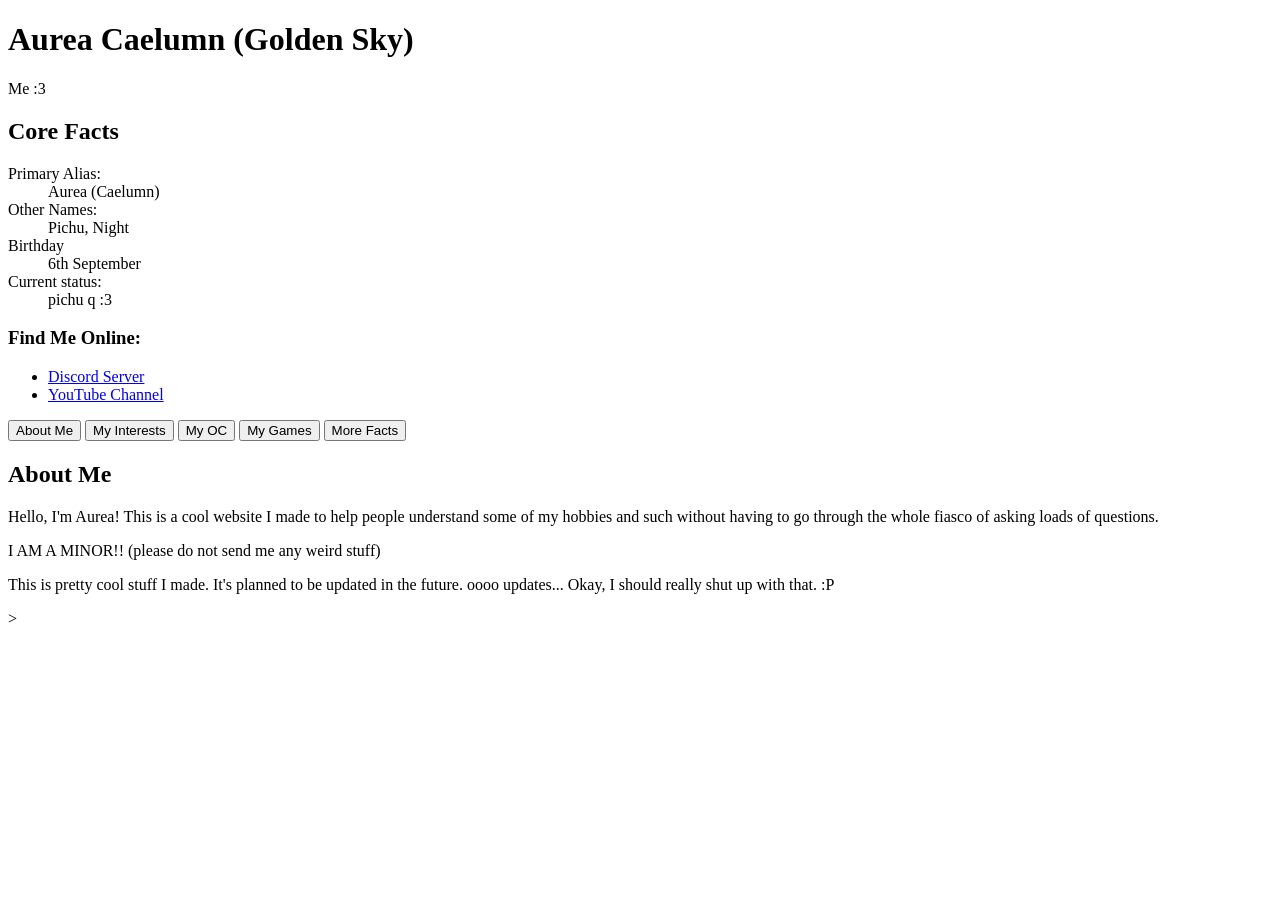
==== index.html @ 03a400eb "Create index.html Creation!" ====
<!DOCTYPE html>
<html lang="en">
<head>
    <meta charset="UTF-8">
    <meta name="viewport" content="width=device-width, initial-scale=1.0">
    <title>pretty cool website</title>
    <link rel="stylesheet" href="style.css">
    <link href="https://fonts.googleapis.com/css2?family=Montserrat:wght@400;600;700&family=Open+Sans:wght@300;400;600&display=swap" rel="stylesheet">
</head>
<body>
    <div class="background-image-behind"></div>

    <div class="container">
        <!-- sectiono uno: funny fact of the j -->
        <header class="profile-header">
            <h1>Aurea Caelumn (Golden Sky)</h1>
            <p class="tagline">Me :3</p>

            <div class="main-facts">
                <h2>Core Facts</h2>
                <dl>
                    <dt>Primary Alias:</dt>
                    <dd>Aurea (Caelumn)</dd>

                    <dt>Other Names:</dt>
                    <dd>Pichu, Night</dd>

                    <dt>Birthday</dt>
                    <dd>6th September</dd>

                    <dt>Current status:</dt>
                    <dd>pichu q :3</dd>
                </dl>

                <div class="social-links">
                    <h3>Find Me Online:</h3>
                    <ul>
                        <li><a href="https://discord.gg/Cn8cSfSV3N" target="_blank" rel="noopener noreferrer">Discord Server</a></li>
                        <li><a href="https://www.youtube.com/@pichucool" target="_blank" rel="noopener noreferrer">YouTube Channel</a></li>
                    </ul>
                </div>
            </div>
        </header>

        <!-- Section: PichuJ likes tabs :3 -->
        <main class="profile-content">
            <div class="tabs">
                <button class="tab-button active" onclick="openTab(event, 'aboutMe')">About Me</button>
                <button class="tab-button" onclick="openTab(event, 'myInterests')">My Interests</button>
                <button class="tab-button" onclick="openTab(event, 'myOC')">My OC</button>
                <button class="tab-button" onclick="openTab(event, 'myGames')">My Games</button> 
                <button class="tab-button" onclick="openTab(event, 'Facts')">More Facts</button>
            </div>

            <!-- MEEEEEE!! yay ego!! -->
            <div id="aboutMe" class="tab-content active">
                <h2>About Me</h2>
                <p>Hello, I'm Aurea! This is a cool website I made to help people understand some of my hobbies and such without having to go through the whole fiasco of asking loads of questions. </p>
                <p> <span class="animated-text-reveal">I AM A MINOR!! (please do not send me any weird stuff)</p>
                <p>This is pretty cool stuff I made. It's planned to be updated in the future. <span class="animated-text-reveal">oooo updates...</span> Okay, I should really shut up with that. :P </p>
            </div>

            <!-- Tab Content: My Interests. Pretty intresting, huh? -->
            <div id="myInterests" class="tab-content">
                <h2>My Interests</h2>
                <p>Here's some funny stuff I like:</p>
                <ul>
                    <li><strong>Programming:</strong> I find immense joy in causing mental and physical trauma via the most awful code on planet earth.</li>
                    <li><strong>Gaming:</strong> I love gaming. I also hate gaming. IMR, GCI, SCI everything out there- I hate you sometimes.</li>
                    <li><strong>Lore and worldbuilding:</strong> My OC is really cool, but the world around them is nearly as much. You can't have an OC without the lore around them, and this is really good at that.</li>
                </ul>
                <p>Want to complain about how my interests suck? Skill issue.</p>
            </div>

            <!-- Tab Content: My OC -->
            <div id="myOC" class="tab-content">
                <h2>My Original Character</h2>
                <div class="oc-section">
                    <div class="oc-image">
                        <!-- OC!! i love ocs!! if you see this, pretty cool, huh? -->
                        <img src="images/oc-picture.jpg" alt="[Your OC's Name] - My Furry Original Character">
                        <figcaption>Aurea Caelumn</figcaption>
                    </div>
                    <div class="oc-lore">
                        <h3>Lore & Background</h3>
                        <p>Aurea Caelumn is a pretty cool snow dragon.  Aurea has a brother, of whom is generally referred to as Day, who is the complete opposite, and has 2 "loving" parents.</p>
                        <p><strong>Species:</strong> Snow dragon</p>
                        <p><strong>Personality:</strong> Playful, perspective, machiavellianistic (big word!! we like!!)</p>
                        <p><strong>Key Traits:</strong></p>
                        <ul>
                            <li>Very quiet, almost never speaking, prefers to "watch".</li>
                            <li>Is technically only half a person because of [REDACTED].</li>
                    <!--spooky scary skeletons!-->
                            <li>Able to control snow, water, ice and steam at will. Allows for some fun snow sculptures or ice sculptures, or basically making a free pure drink anywhere.</li>
                        </ul>
                    </div>
                </div>
            </div>

            <!-- gaming !-->
            <div id="myGames" class="tab-content">
                <h2>My Gaming Journey</h2>
                <p>Here's like my 2 main games at any time here, and some information. Nothing important but might be useful.</p>

                <div class="game-entry">
                    <h3>Celeste</h3>
                    <div class="game-details">
                        <div class="game-image">
                            <img src="images/celeste-game.jpg" alt="Celeste Gameplay">
                        </div>
                        <div class="game-text">
                            <p><strong>Status:</strong> silly</p>
                            <p><strong>Progression:</strong> <span class="animated-text-reveal">188/202 Strawberries (i hate goldens)</span> I hate all the golden strawberries, I love suffering, fun.</p>
                            <p><strong>Notes:</strong> Celeste is a great game. Apart from Oshiro. I never want to see Oshiro, and I'm pretty sure he appears in my nightmares.</p>
                        </div>
                    </div>
                </div>

                <div class="game-entry">
                    <h3>Roblox</h3>
                    <div class="game-details">
                        <div class="game-image">
                            <img src="images/roblox-game.jpg" alt="Roblox Game">
                        </div>
                        <div class="game-text">
                            <p><strong>Status:</strong> not active because holiday</p>
                            <p><strong>Progression:</strong> Primarily an <span class="animated-text-reveal">incremental game player</span>. we love GCI!!!</p>
                            <p><strong>Notes:</strong> Roblox is a great game. The people who inhabit it are the worst part. Incremental games are pretty cool.</p>
                        </div>
                    </div>
                </div>
            </div>>

            <!-- Tab Content: facts!! -->
            <div id="Facts" class="tab-content">
                <h2>More Facts</h2>
                <p>Pichu E asked me to add facts here. Pichu E is pretty cool.</p>
                <dl class="facts-list">
                    <dt>Gender:</dt>
                    <dd>Male</dd>

                    <dt>Pronouns:</dt>
                    <dd>He/Him/They/Them</dd>

                    <dt>Zodiac Sign:</dt>
                    <dd>Virgo</dd>

                    <dt>Favorite Color:</dt>
                    <dd>Chrome Green Oxide Fiery</dd>

                    <dt>Dream Job:</dt>
                    <dd>Coder at own tech company.</dd>

                    <dt>Myers-Briggs Type:</dt>
                    <dd>INFJ-T</dd>
                    
                </dl>
            </div>
        </main>
    </div>

    <script>
        function openTab(evt, tabName) {
            var i, tabcontent, tabbuttons;

            tabcontent = document.getElementsByClassName("tab-content");
            for (i = 0; i < tabcontent.length; i++) {
                tabcontent[i].style.display = "none";
            }
            
            tabbuttons = document.getElementsByClassName("tab-button");
            for (i = 0; i < tabbuttons.length; i++) {
                tabbuttons[i].className = tabbuttons[i].className.replace(" active", "");
            }
            
            document.getElementById(tabName).style.display = "block";
            evt.currentTarget.className += " active";
        }

        document.addEventListener('DOMContentLoaded', (event) => {
            document.querySelector('.tab-button.active').click();
        });
    </script>
</body>
</html>
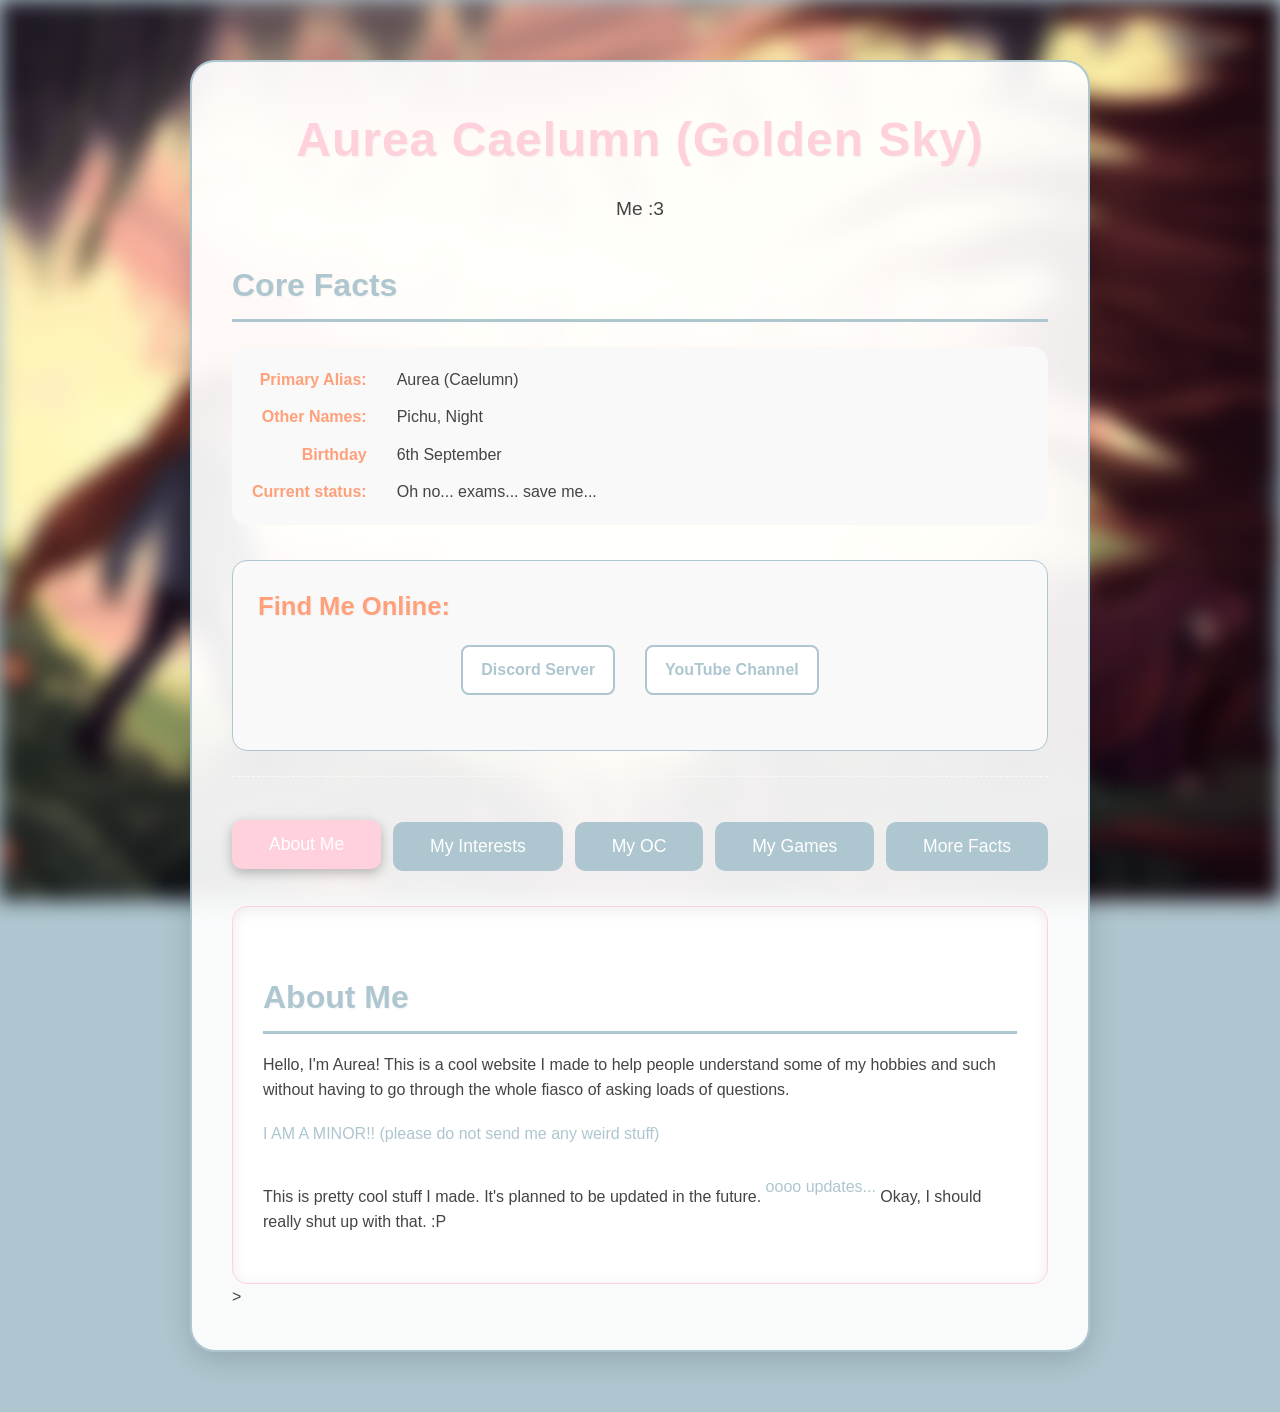
==== commit fd66b574: "Update index.html" ====
--- a/index.html
+++ b/index.html
@@ -3,7 +3,7 @@
 <head>
     <meta charset="UTF-8">
     <meta name="viewport" content="width=device-width, initial-scale=1.0">
-    <title>pretty cool website</title>
+    <title>All about Aurea :3</title>
     <link rel="stylesheet" href="style.css">
     <link href="https://fonts.googleapis.com/css2?family=Montserrat:wght@400;600;700&family=Open+Sans:wght@300;400;600&display=swap" rel="stylesheet">
 </head>
@@ -29,7 +29,7 @@
                     <dd>6th September</dd>
 
                     <dt>Current status:</dt>
-                    <dd>pichu q :3</dd>
+                    <dd>Oh no... exams... save me... </dd>
                 </dl>
 
                 <div class="social-links">
@@ -109,7 +109,7 @@
                             <img src="images/celeste-game.jpg" alt="Celeste Gameplay">
                         </div>
                         <div class="game-text">
-                            <p><strong>Status:</strong> silly</p>
+                            <p><strong>Status:</strong> Silvering strawberry jam.</p>
                             <p><strong>Progression:</strong> <span class="animated-text-reveal">188/202 Strawberries (i hate goldens)</span> I hate all the golden strawberries, I love suffering, fun.</p>
                             <p><strong>Notes:</strong> Celeste is a great game. Apart from Oshiro. I never want to see Oshiro, and I'm pretty sure he appears in my nightmares.</p>
                         </div>
@@ -123,9 +123,10 @@
                             <img src="images/roblox-game.jpg" alt="Roblox Game">
                         </div>
                         <div class="game-text">
-                            <p><strong>Status:</strong> not active because holiday</p>
+                            <p><strong>Status:</strong> failing to be cool</p>
                             <p><strong>Progression:</strong> Primarily an <span class="animated-text-reveal">incremental game player</span>. we love GCI!!!</p>
                             <p><strong>Notes:</strong> Roblox is a great game. The people who inhabit it are the worst part. Incremental games are pretty cool.</p>
+                            <!-- you're uhh.. pretty cool too for reading this... !-->
                         </div>
                     </div>
                 </div>
@@ -135,6 +136,7 @@
             <div id="Facts" class="tab-content">
                 <h2>More Facts</h2>
                 <p>Pichu E asked me to add facts here. Pichu E is pretty cool.</p>
+                <!-- no he's not :P (joke please dont pichu e wait no aaaaaa)!-->
                 <dl class="facts-list">
                     <dt>Gender:</dt>
                     <dd>Male</dd>
--- a/style.css
+++ b/style.css
@@ -0,0 +1,502 @@
+* {
+    box-sizing: border-box;
+    margin: 0;
+    padding: 0;
+}
+
+body {
+    font-family: 'Open Sans', sans-serif;
+    line-height: 1.6;
+    color: #444444;
+    background-color: #AEC6CF;
+    display: flex;
+    justify-content: center;
+    align-items: flex-start;
+    min-height: 100vh;
+    padding: 30px;
+    position: relative;
+    overflow-x: hidden;
+}
+
+.background-image-behind {
+    position: fixed;
+    top: 0;
+    left: 0;
+    width: 100%;
+    height: 100%;
+    background-image: url('images/main-background.jpg');
+    background-size: cover;
+    background-position: center;
+    filter: blur(10px);
+    -webkit-filter: blur(10px);
+    z-index: -2;
+}
+
+.container {
+    background-color: rgba(255, 255, 255, 0.92);
+    border-radius: 25px;
+    box-shadow: 0 8px 30px rgba(0, 0, 0, 0.15);
+    max-width: 900px;
+    width: 100%;
+    padding: 40px;
+    z-index: 1;
+    margin-top: 30px;
+    margin-bottom: 30px;
+    backdrop-filter: blur(8px);
+    -webkit-backdrop-filter: blur(8px);
+    border: 2px solid #AEC6CF;
+}
+
+h1, h2, h3 {
+    font-family: 'Montserrat', sans-serif;
+    color: #FFA07A;
+    margin-bottom: 18px;
+    font-weight: 700;
+    text-shadow: 1px 1px 2px rgba(0, 0, 0, 0.05);
+}
+
+h1 {
+    font-size: 3em;
+    text-align: center;
+    color: #FFD1DC;
+    margin-bottom: 15px;
+    letter-spacing: 1px;
+}
+
+h2 {
+    font-size: 2em;
+    border-bottom: 3px solid #AEC6CF;
+    padding-bottom: 8px;
+    margin-top: 35px;
+    color: #AEC6CF;
+}
+
+h3 {
+    font-size: 1.6em;
+    color: #444444;
+}
+
+p {
+    margin-bottom: 18px;
+}
+
+.tagline {
+    font-size: 1.2em;
+    text-align: center;
+    color: #444444;
+    margin-bottom: 30px;
+}
+
+.profile-header {
+    margin-bottom: 45px;
+    padding-bottom: 25px;
+    border-bottom: 1px dashed #f9f9f9;
+}
+
+.main-facts dl {
+    display: grid;
+    grid-template-columns: auto 1fr;
+    gap: 12px 20px;
+    margin-top: 25px;
+    background-color: #f9f9f9;
+    padding: 20px;
+    border-radius: 15px;
+}
+
+.main-facts dt {
+    font-weight: 600;
+    color: #FFA07A;
+    text-align: right;
+    padding-right: 10px;
+}
+
+.main-facts dd {
+    color: #444444;
+    font-weight: 400;
+}
+
+.social-links {
+    margin-top: 35px;
+    background-color: #f9f9f9;
+    padding: 25px;
+    border-radius: 15px;
+    border: 1px solid #AEC6CF;
+}
+
+.social-links h3 {
+    color: #FFA07A;
+    margin-bottom: 18px;
+}
+
+.social-links ul {
+    list-style: none;
+    padding: 0;
+    display: flex;
+    flex-wrap: wrap;
+    gap: 15px 30px;
+    justify-content: center;
+}
+
+.social-links a {
+    color: #AEC6CF;
+    text-decoration: none;
+    font-weight: 600;
+    padding: 10px 18px;
+    border-radius: 8px;
+    background-color: #FFFFFF;
+    border: 2px solid #AEC6CF;
+    transition: background-color 0.3s ease, color 0.3s ease, border-color 0.3s ease, transform 0.3s ease, letter-spacing 0.3s ease;
+    display: inline-block;
+}
+
+.social-links a:hover {
+    background-color: #AEC6CF;
+    color: #FFFFFF;
+    border-color: #FFD1DC;
+    transform: translateY(-3px) scale(1.03);
+    letter-spacing: 0.5px;
+}
+
+.tabs {
+    display: flex;
+    justify-content: center;
+    margin-bottom: 35px;
+    flex-wrap: wrap;
+    gap: 12px;
+}
+
+.tab-button {
+    background-color: #AEC6CF;
+    color: #FFFFFF;
+    border: none;
+    padding: 14px 28px;
+    cursor: pointer;
+    font-size: 1.1em;
+    font-family: 'Montserrat', sans-serif;
+    border-radius: 10px;
+    transition: background-color 0.3s ease, transform 0.2s ease, box-shadow 0.3s ease;
+    flex-grow: 1;
+    max-width: 220px;
+}
+
+.tab-button:hover {
+    background-color: #FFA07A;
+    transform: translateY(-4px);
+    box-shadow: 0 6px 15px rgba(0, 0, 0, 0.2);
+}
+
+.tab-button.active {
+    background-color: #FFD1DC;
+    color: #FFFFFF;
+    box-shadow: 0 4px 12px rgba(0, 0, 0, 0.25);
+    transform: translateY(-2px);
+}
+
+.tab-content {
+    display: none;
+    padding: 30px;
+    background-color: #FFFFFF;
+    border-radius: 15px;
+    box-shadow: inset 0 3px 15px rgba(0, 0, 0, 0.08);
+    border: 1px solid #FFD1DC;
+}
+
+.tab-content.active {
+    display: block;
+}
+
+ul {
+    list-style: disc;
+    padding-left: 30px;
+    margin-bottom: 20px;
+}
+
+ul li {
+    margin-bottom: 10px;
+}
+
+.oc-section {
+    display: flex;
+    flex-wrap: wrap;
+    gap: 40px;
+    align-items: flex-start;
+    margin-top: 20px;
+}
+
+.oc-image {
+    flex: 0 0 auto;
+    max-width: 320px;
+    text-align: center;
+}
+
+.oc-image img {
+    max-width: 100%;
+    height: auto;
+    border-radius: 15px;
+    border: 4px solid #FFD1DC;
+    box-shadow: 0 6px 20px rgba(0, 0, 0, 0.2);
+    display: block;
+    margin-bottom: 12px;
+    transition: border-color 0.3s ease, box-shadow 0.3s ease, transform 0.3s ease;
+}
+
+.oc-image img:hover {
+    border-color: #FFA07A;
+    box-shadow: 0 8px 25px rgba(0, 0, 0, 0.3);
+    transform: scale(1.02);
+}
+
+.oc-image figcaption {
+    font-style: italic;
+    color: #444444;
+    font-size: 0.95em;
+}
+
+.oc-lore {
+    flex: 1;
+    min-width: 350px;
+}
+
+.game-entry {
+    background-color: #f9f9f9;
+    border-radius: 15px;
+    padding: 25px;
+    margin-bottom: 30px;
+    box-shadow: 0 4px 15px rgba(0, 0, 0, 0.08);
+    border: 1px solid #AEC6CF;
+}
+
+.game-entry h3 {
+    color: #FFD1DC;
+    font-size: 1.8em;
+    margin-top: 0;
+    margin-bottom: 15px;
+    border-bottom: 2px dashed #FFA07A;
+    padding-bottom: 8px;
+}
+
+.game-details {
+    display: flex;
+    flex-wrap: wrap;
+    gap: 25px;
+    align-items: flex-start;
+}
+
+.game-image {
+    flex: 0 0 auto;
+    max-width: 250px;
+    text-align: center;
+}
+
+.game-image img {
+    max-width: 100%;
+    height: auto;
+    border-radius: 10px;
+    border: 3px solid #FFA07A;
+    box-shadow: 0 3px 10px rgba(0, 0, 0, 0.1);
+    display: block;
+    transition: transform 0.2s ease, border-color 0.2s ease;
+}
+
+.game-image img:hover {
+    transform: scale(1.03);
+    border-color: #FFD1DC;
+}
+
+.game-text {
+    flex: 1;
+    min-width: 300px;
+}
+
+.game-text p {
+    margin-bottom: 10px;
+}
+
+.blank-facts-list {
+    display: grid;
+    grid-template-columns: 160px 1fr;
+    gap: 15px 25px;
+    background-color: #f9f9f9;
+    padding: 25px;
+    border-radius: 15px;
+    margin-top: 25px;
+    border: 1px solid #AEC6CF;
+}
+
+.blank-facts-list dt {
+    font-weight: 600;
+    color: #FFA07A;
+    text-align: right;
+    padding-right: 10px;
+}
+
+.blank-facts-list dd {
+    color: #444444;
+    border-bottom: 2px dashed #FFD1DC;
+    padding-bottom: 4px;
+    font-style: italic;
+    min-height: 1.8em;
+    display: flex;
+    align-items: center;
+}
+
+strong {
+    font-weight: 700;
+    color: #FFA07A;
+}
+
+.animated-text-reveal {
+    color: #AEC6CF;
+    position: relative;
+    display: inline-block;
+    padding-bottom: 2px;
+    overflow: hidden;
+    cursor: pointer;
+    transition: color 0.3s ease, transform 0.3s ease;
+}
+
+.animated-text-reveal::before {
+    content: '';
+    position: absolute;
+    bottom: 0;
+    left: 0;
+    width: 100%;
+    height: 2px;
+    background-color: #FFD1DC;
+    transform: scaleX(0);
+    transform-origin: bottom right;
+    transition: transform 0.3s ease-out;
+}
+
+.animated-text-reveal:hover {
+    color: #FFA07A;
+    transform: translateY(-2px);
+}
+
+.animated-text-reveal:hover::before {
+    transform: scaleX(1);
+    transform-origin: bottom left;
+}
+
+
+@media (max-width: 768px) {
+    body {
+        padding: 15px;
+    }
+    .container {
+        padding: 25px;
+        border-radius: 20px;
+    }
+
+    h1 {
+        font-size: 2.5em;
+    }
+
+    h2 {
+        font-size: 1.8em;
+        margin-top: 30px;
+    }
+
+    .main-facts dl {
+        grid-template-columns: 1fr;
+        text-align: left;
+        padding: 15px;
+    }
+
+    .main-facts dt {
+        text-align: left;
+        padding-right: 0;
+        border-bottom: 1px dotted #AEC6CF;
+        padding-bottom: 5px;
+        margin-bottom: 5px;
+    }
+    .main-facts dd {
+        margin-bottom: 15px;
+    }
+
+    .social-links ul {
+        justify-content: center;
+        gap: 10px;
+    }
+
+    .tab-button {
+        padding: 12px 20px;
+        font-size: 0.95em;
+        max-width: none;
+        flex-grow: 1;
+    }
+
+    .tab-content {
+        padding: 20px;
+    }
+
+    .oc-section {
+        flex-direction: column;
+        align-items: center;
+        gap: 25px;
+    }
+
+    .oc-image {
+        max-width: 280px;
+    }
+
+    .oc-lore {
+        min-width: unset;
+        width: 100%;
+    }
+
+    .game-details {
+        flex-direction: column;
+        align-items: center;
+        gap: 20px;
+    }
+
+    .game-image {
+        max-width: 200px;
+    }
+
+    .game-text {
+        min-width: unset;
+        width: 100%;
+        text-align: center;
+    }
+
+    .blank-facts-list {
+        grid-template-columns: 1fr;
+        text-align: left;
+        padding: 15px;
+    }
+
+    .blank-facts-list dt {
+        text-align: left;
+        border-bottom: 1px dotted #FFD1DC;
+        padding-bottom: 5px;
+        margin-bottom: 5px;
+    }
+    .blank-facts-list dd {
+        margin-bottom: 15px;
+    }
+}
+
+@media (max-width: 480px) {
+    h1 {
+        font-size: 2em;
+    }
+    .tagline {
+        font-size: 1em;
+    }
+    h2 {
+        font-size: 1.5em;
+    }
+    h3 {
+        font-size: 1.3em;
+    }
+    .tab-button {
+        padding: 10px 15px;
+        font-size: 0.85em;
+    }
+    .social-links a {
+        padding: 8px 12px;
+        font-size: 0.9em;
+    }
+}
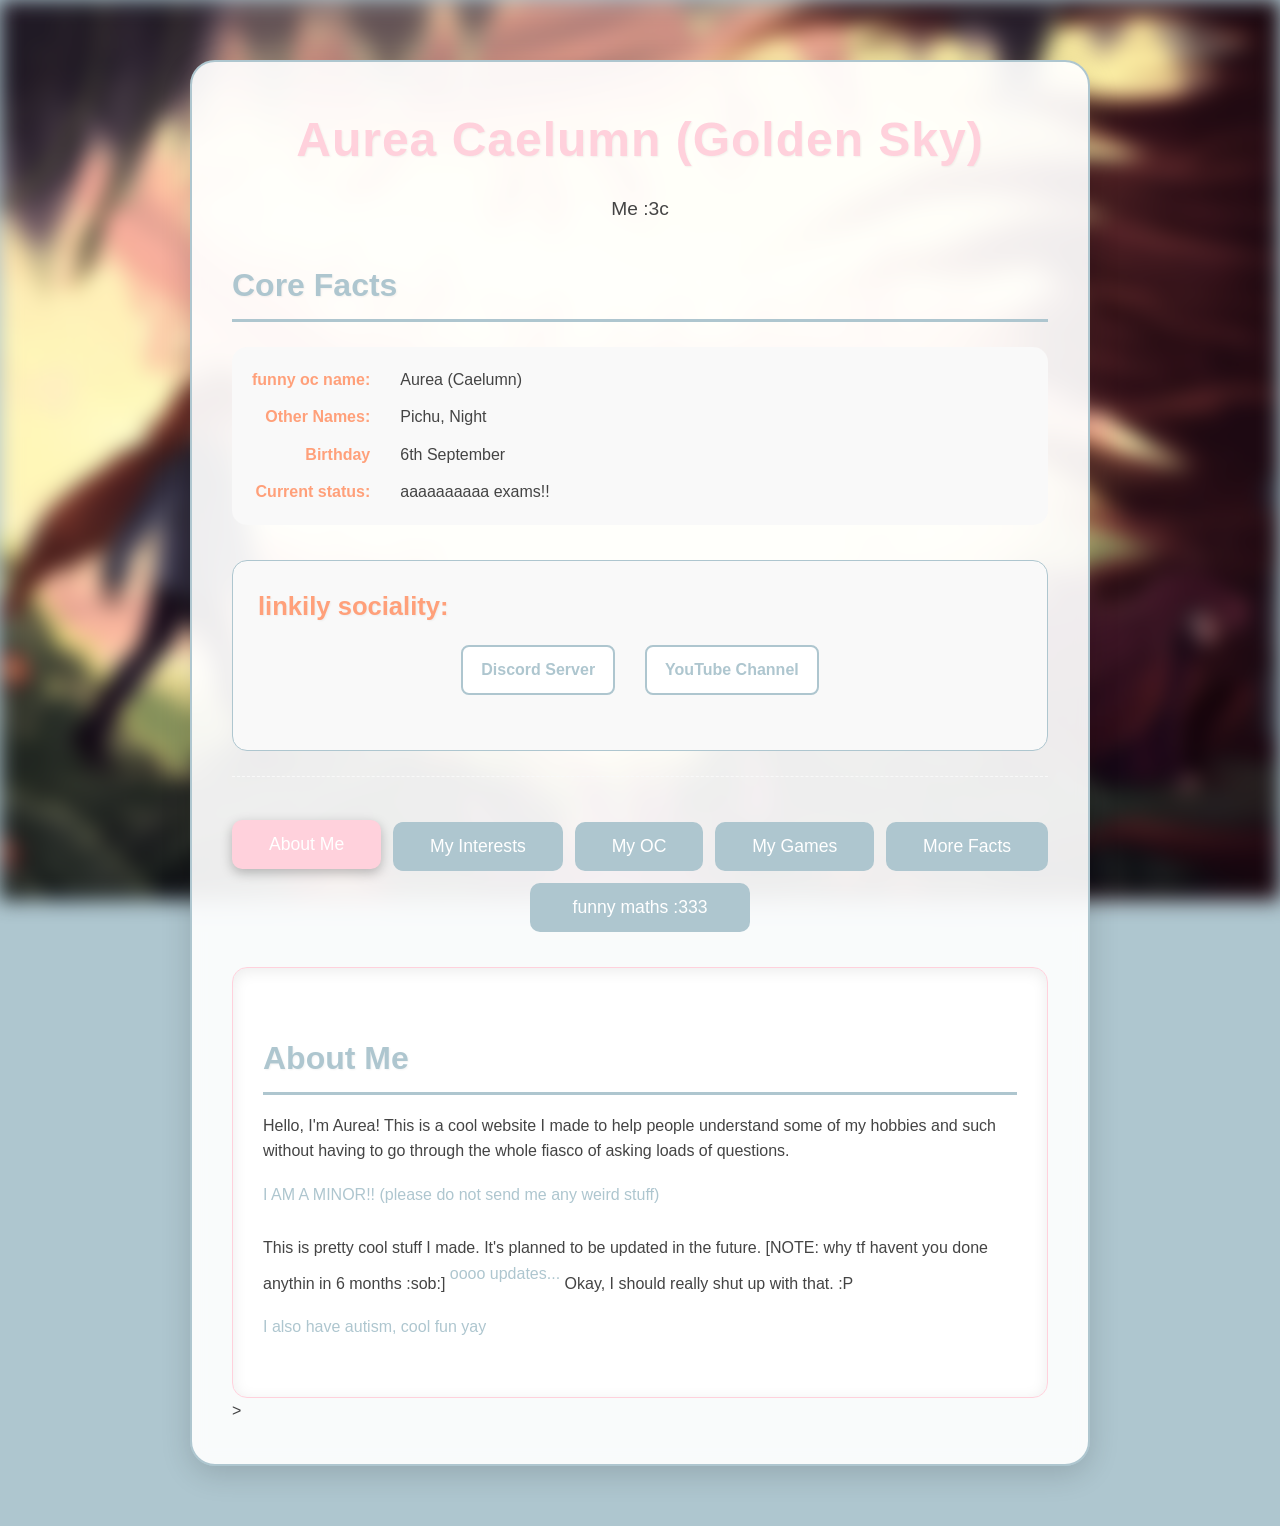
==== commit 5996f9c0: "Add files via upload" ====
--- a/index.html
+++ b/index.html
@@ -14,12 +14,12 @@
         <!-- sectiono uno: funny fact of the j -->
         <header class="profile-header">
             <h1>Aurea Caelumn (Golden Sky)</h1>
-            <p class="tagline">Me :3</p>
+            <p class="tagline">Me :3c</p>
 
             <div class="main-facts">
                 <h2>Core Facts</h2>
                 <dl>
-                    <dt>Primary Alias:</dt>
+                    <dt>funny oc name:</dt>
                     <dd>Aurea (Caelumn)</dd>
 
                     <dt>Other Names:</dt>
@@ -29,13 +29,13 @@
                     <dd>6th September</dd>
 
                     <dt>Current status:</dt>
-                    <dd>Oh no... exams... save me... </dd>
+                    <dd>aaaaaaaaaa exams!!</dd>
                 </dl>
 
                 <div class="social-links">
-                    <h3>Find Me Online:</h3>
-                    <ul>
-                        <li><a href="https://discord.gg/Cn8cSfSV3N" target="_blank" rel="noopener noreferrer">Discord Server</a></li>
+                    <h3>linkily sociality:</h3>
+                    <ul>
+                        <li><a href="https://discord.gg/gTrFFda6Sz" target="_blank" rel="noopener noreferrer">Discord Server</a></li>
                         <li><a href="https://www.youtube.com/@pichucool" target="_blank" rel="noopener noreferrer">YouTube Channel</a></li>
                     </ul>
                 </div>
@@ -50,6 +50,7 @@
                 <button class="tab-button" onclick="openTab(event, 'myOC')">My OC</button>
                 <button class="tab-button" onclick="openTab(event, 'myGames')">My Games</button> 
                 <button class="tab-button" onclick="openTab(event, 'Facts')">More Facts</button>
+                <button class="tab-button" onclick="openTab(event, 'funnyMaths')">funny maths :333</button>
             </div>
 
             <!-- MEEEEEE!! yay ego!! -->
@@ -57,7 +58,8 @@
                 <h2>About Me</h2>
                 <p>Hello, I'm Aurea! This is a cool website I made to help people understand some of my hobbies and such without having to go through the whole fiasco of asking loads of questions. </p>
                 <p> <span class="animated-text-reveal">I AM A MINOR!! (please do not send me any weird stuff)</p>
-                <p>This is pretty cool stuff I made. It's planned to be updated in the future. <span class="animated-text-reveal">oooo updates...</span> Okay, I should really shut up with that. :P </p>
+                <p>This is pretty cool stuff I made. It's planned to be updated in the future. [NOTE: why tf havent you done anythin in 6 months :sob:] <span class="animated-text-reveal">oooo updates...</span> Okay, I should really shut up with that. :P </p>
+                <p> <span class="animated-text-reveal">I also have autism, cool fun yay</span></p>
             </div>
 
             <!-- Tab Content: My Interests. Pretty intresting, huh? -->
@@ -65,9 +67,9 @@
                 <h2>My Interests</h2>
                 <p>Here's some funny stuff I like:</p>
                 <ul>
-                    <li><strong>Programming:</strong> I find immense joy in causing mental and physical trauma via the most awful code on planet earth.</li>
+                    <li><strong>Programming:</strong> i like code :33333 </li>
                     <li><strong>Gaming:</strong> I love gaming. I also hate gaming. IMR, GCI, SCI everything out there- I hate you sometimes.</li>
-                    <li><strong>Lore and worldbuilding:</strong> My OC is really cool, but the world around them is nearly as much. You can't have an OC without the lore around them, and this is really good at that.</li>
+                    <li><strong>Lore and worldbuilding:</strong> whatever you saw last time was a lie spooky scary skeletons aaa :3 </li>
                 </ul>
                 <p>Want to complain about how my interests suck? Skill issue.</p>
             </div>
@@ -78,7 +80,7 @@
                 <div class="oc-section">
                     <div class="oc-image">
                         <!-- OC!! i love ocs!! if you see this, pretty cool, huh? -->
-                        <img src="images/oc-picture.jpg" alt="[Your OC's Name] - My Furry Original Character">
+                        <img src="images/oc-picture.jpg" alt="alternate">
                         <figcaption>Aurea Caelumn</figcaption>
                     </div>
                     <div class="oc-lore">
@@ -90,7 +92,7 @@
                         <ul>
                             <li>Very quiet, almost never speaking, prefers to "watch".</li>
                             <li>Is technically only half a person because of [REDACTED].</li>
-                    <!--spooky scary skeletons!-->
+                            <!--spooky scary skeletons!-->
                             <li>Able to control snow, water, ice and steam at will. Allows for some fun snow sculptures or ice sculptures, or basically making a free pure drink anywhere.</li>
                         </ul>
                     </div>
@@ -100,7 +102,7 @@
             <!-- gaming !-->
             <div id="myGames" class="tab-content">
                 <h2>My Gaming Journey</h2>
-                <p>Here's like my 2 main games at any time here, and some information. Nothing important but might be useful.</p>
+                <p>Here's like my 2 main games at any time here, and some information. Nothing important but might be useful if you like stalking ig.</p>
 
                 <div class="game-entry">
                     <h3>Celeste</h3>
@@ -130,6 +132,8 @@
                         </div>
                     </div>
                 </div>
+
+                <p><strong>Extra note:</strong> If you play EToH, yes I do play it but it's not listed because the community is litterally horrible.</p>
             </div>>
 
             <!-- Tab Content: facts!! -->
@@ -138,29 +142,110 @@
                 <p>Pichu E asked me to add facts here. Pichu E is pretty cool.</p>
                 <!-- no he's not :P (joke please dont pichu e wait no aaaaaa)!-->
                 <dl class="facts-list">
-                    <dt>Gender:</dt>
-                    <dd>Male</dd>
-
-                    <dt>Pronouns:</dt>
-                    <dd>He/Him/They/Them</dd>
-
-                    <dt>Zodiac Sign:</dt>
-                    <dd>Virgo</dd>
-
-                    <dt>Favorite Color:</dt>
-                    <dd>Chrome Green Oxide Fiery</dd>
-
-                    <dt>Dream Job:</dt>
-                    <dd>Coder at own tech company.</dd>
-
-                    <dt>Myers-Briggs Type:</dt>
-                    <dd>INFJ-T</dd>
+                    <dt><strong>fren list :3 :</strong></dt>
+                    <dd>gamastest, thebetmax, goldenfiery (aka snowy), stormcar, luke, ice, kaito, average, mage, remystified, ennea, mokutii </dd>
+                    <dd>estrogen towers of hell :fire:</dd>
+
+                    <dt><strong>Favorite Color:</strong></dt>
+                    <dd>Chrome Green Oxide Fiery :fire:</dd>
+
+                    <dt><strong>Myers-Briggs Type:</strong></dt>
+                    <dd>INFJ-T [although i got retested and had INFJ-A, so it's debatable]</dd>
                     
                 </dl>
             </div>
+
+            <!-- Tab Content: funny maths :333 -->
+            <div id="funnyMaths" class="tab-content">
+                <h2>funny maths :333</h2>
+                <div class="maths-subsection-buttons">
+                    <button onclick="showMathsSection('derive')">Derivatives</button>
+                    <button onclick="showMathsSection('integrate')">Integrals</button>
+                    <button onclick="showMathsSection('first principles')">Deriving by first principles</button>
+                    <button onclick="showMathsSection('practice')">Pracitce questions</button>
+                    <!-- uwu rawr nuzzles :3 -->
+                </div>
+                <div id="derive" class="maths-subsection" style="display:none;">
+                    <h3>Calculus (Derivatives)</h3>
+                    <p><strong>Calculus</strong> - Not by Pichu E <span style="font-size:0.9em;">[Note: Pichu E is so smart]</span></p>
+                    <p><strong>Derivative</strong> = <span style="color:#FFD1DC; font-weight:bold;">dy/dx</span> (if you see that, derive yourself)</p>
+                    <p><strong>Shows the gradient of a curve</strong></p>
+                    <p><strong>Example a)</strong><br>
+                    <span style="color:#FFA07A; font-weight:bold;">y = x² + 4x</span></p>
+                    <ul>
+                        <li>Rewrite as <span style="color:#FFD1DC;"><strong>x² + 4x¹</strong></span></li>
+                        <li>Multiply <strong>x</strong> by powers: <span style="color:#FFD1DC;">2x² + 4x¹</span></li>
+                        <li>Take 1 from powers: <span style="color:#FFD1DC;">2x¹ + 4x⁰ = 2x + 4</span></li>
+                        <li>Hence, gradient at <strong>y = x² + 4x</strong> at point <strong>(3,10)</strong>:<br>
+                            <span style="color:#FFD1DC;">2x + 4 = 2(3) + 4 = 10</span>
+                        </li>
+                    </ul>
+                    <p><strong>Example b)</strong><br>
+                    <span style="color:#FFA07A; font-weight:bold;">x<sup>5/6</sup></span></p>
+                    <ul>
+                        <li>Multiply <strong>x</strong> by powers: <span style="color:#FFD1DC;">(5/6)x<sup>5/6</sup></span></li>
+                        <li>Subtract 1 from powers: <span style="color:#FFD1DC;">(5/6)x<sup>-1/6</sup></span></li>
+                    </ul>
+                    <p><strong>Example c)</strong><br>
+                    <span style="color:#FFA07A; font-weight:bold;">1/3x⁵</span></p>
+                    <ul>
+                        <li>Rewrite as <span style="color:#FFD1DC;">x<sup>-5/3</sup></span></li>
+                        <li>Power rule (subtract 1): <span style="color:#FFD1DC;">-5x<sup>-6/3</sup></span> or <span style="color:#FFD1DC;">-5/3x<sup>-6</sup></span></li>
+                        <li>Power rule always subtracts 1, it will go further negative.</li>
+                    </ul>
+                </div>
+                <div id="integrate" class="maths-subsection" style="display:none;">
+                    <h3>Integrals</h3>
+                    <p><strong>Integral</strong> = <span style="color:#FFD1DC; font-weight:bold;">∫</span></p>
+                    <ul>
+                        <li>If an integral has numbers (eg: <span style="color:#FFD1DC;">∫<sub>3</sub><sup>4</sup></span>) it has <strong>limits</strong>.</li>
+                        <li>If you integrate without limits, add <span style="color:#FFD1DC;">'+C'</span> or lose a mark.</li>
+                        <li>Integration is the <strong>opposite of derivation</strong>: add one to the power, then divide by the new power.</li>
+                    </ul>
+                    <p><strong>Example a)</strong><br>
+                    <span style="color:#FFA07A; font-weight:bold;">∫2x + 4</span></p>
+                    <ul>
+                        <li>Rewrite in <strong>x</strong> terms: <span style="color:#FFD1DC;">∫2x¹ + 4x⁰</span></li>
+                        <li>2x divided by power + 1: <span style="color:#FFD1DC;">2x/2 = x</span></li>
+                        <li>Add 1 to power: <span style="color:#FFD1DC;">x²</span></li>
+                        <li>Repeat with 4x⁰: <span style="color:#FFD1DC;">4x/1 = 4x</span></li>
+                        <li>Final answer: <span style="color:#FFD1DC;">x² + 4x</span></li>
+                    </ul>
+                    <p><strong>Example b) With limits</strong><br>
+                    <span style="color:#FFA07A; font-weight:bold;">∫<sub>1</sub><sup>2</sup> 2x + 4</span></p>
+                    <ul>
+                        <li>Integrate to get <span style="color:#FFD1DC;">x² + 4x</span></li>
+                        <li>Subtract equation with x=top from x=bottom:<br>
+                            <span style="color:#FFD1DC;">((2)² + 4(2)) - ((1)² + 4(1)) = 12 - 5 = 7</span>
+                        </li>
+                    </ul>
+                </div>
+                <div id="first principles" class="maths-subsection" style="display:none;">
+                    <h3><span class="sillything">not a celeste reference</span></h3>
+                    <p>Did you know?</p>
+                    <p>It's impossible to outrun your <span class='sillything'>own reflection</span>.</p>
+                </div>
+            <div id="practice" class="maths-subsection" style="display:none;">
+                <p><strong>Try these:</strong></p>
+                <ul>
+                    <li><strong>Derive:</strong></li>
+                    <li>x<sup>-2</sup></li>
+                    <li>x<sup>3/4</sup></li>
+                    <li>1/x<sup>4</sup></li>
+                    <li><strong>Integrate:</strong></li>
+                    <li>∫4x³ + 2x + 4x<sup>-2</sup></li>
+                    <li>∫10x⁴ + 24x²</li>
+                    <li>∫14x⁶ − 10x</li>
+                    <li><strong>Solve:</strong></li>
+                    <li>∫<sub>2</sub><sup>3</sup> 6x + 10</li>
+                    <li>∫<sub>1</sub><sup>2</sup> 3x² + 2x</li>
+                    <li>∫<sub>2</sub><sup>5</sup> 4x + 1</li>
+                </ul>
+            </div>
+            </div>
         </main>
     </div>
-
+    <!-- script because lazy to write it out and code it in the other area myself :3 !-->
     <script>
         function openTab(evt, tabName) {
             var i, tabcontent, tabbuttons;
@@ -179,9 +264,24 @@
             evt.currentTarget.className += " active";
         }
 
+        function showMathsSection(sectionId) {
+            var sections = document.getElementsByClassName('maths-subsection');
+            for (var i = 0; i < sections.length; i++) {
+                sections[i].style.display = 'none';
+            }
+            document.getElementById(sectionId).style.display = 'block';
+
+            var buttons = document.querySelectorAll('.maths-subsection-buttons button');
+            buttons.forEach(btn => btn.classList.remove('active'));
+            var activeBtn = document.querySelector('.maths-subsection-buttons button[onclick*="' + sectionId + '"]');
+            if (activeBtn) activeBtn.classList.add('active');
+        }
+
         document.addEventListener('DOMContentLoaded', (event) => {
             document.querySelector('.tab-button.active').click();
         });
     </script>
 </body>
 </html>
+<!-- Night adds an extra line to their code, what happens next will shock you... !-->
+<!-- If you see this, please add one to the sum of your iq, then derive yourself. I don't know why I said this. Pichu Q. !-->
--- a/style.css
+++ b/style.css
@@ -76,6 +76,12 @@
     color: #444444;
 }
 
+.sillything {
+  font-size: 1em; 
+  font-weight: bold;
+  color: #f19bcd
+}
+
 p {
     margin-bottom: 18px;
 }
@@ -378,6 +384,40 @@
     transform-origin: bottom left;
 }
 
+.maths-subsection-buttons {
+    display: flex;
+    justify-content: flex-start;
+    gap: 10px;
+    margin-bottom: 18px;
+    flex-wrap: wrap;
+}
+
+.maths-subsection-buttons button {
+    background-color: #AEC6CF;
+    color: #FFFFFF;
+    border: none;
+    padding: 8px 18px;
+    cursor: pointer;
+    font-size: 0.95em;
+    font-family: 'Montserrat', sans-serif;
+    border-radius: 8px;
+    transition: background-color 0.3s ease, transform 0.2s ease, box-shadow 0.3s ease;
+    box-shadow: 0 2px 8px rgba(0,0,0,0.10);
+}
+
+.maths-subsection-buttons button:hover {
+    background-color: #FFA07A;
+    transform: translateY(-2px);
+    box-shadow: 0 4px 10px rgba(0,0,0,0.15);
+}
+
+.maths-subsection-buttons button.active {
+    background-color: #FFD1DC;
+    color: #FFFFFF;
+    box-shadow: 0 2px 8px rgba(0,0,0,0.18);
+    transform: translateY(-1px);
+}
+
 
 @media (max-width: 768px) {
     body {
